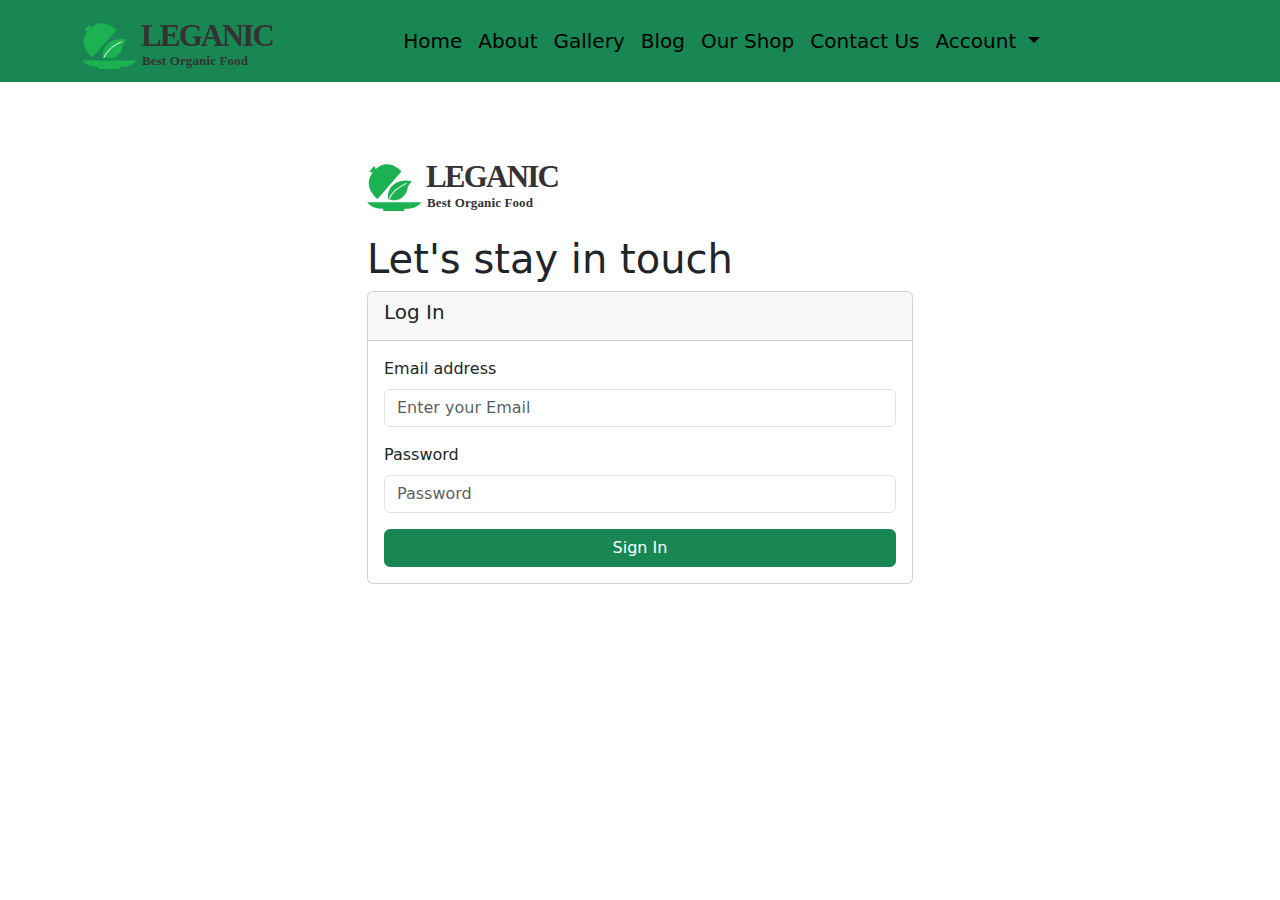
==== pages/signIn/signIn.html @ 15311d99 "I have createde signUp and signIn forms" ====
<!DOCTYPE html>
<html lang="en">
  <head>
    <meta charset="UTF-8" />
    <meta name="viewport" content="width=device-width, initial-scale=1.0" />
    <title>signIn</title>
    <link
      href="https://cdn.jsdelivr.net/npm/bootstrap@5.3.3/dist/css/bootstrap.min.css"
      rel="stylesheet"
      integrity="sha384-QWTKZyjpPEjISv5WaRU9OFeRpok6YctnYmDr5pNlyT2bRjXh0JMhjY6hW+ALEwIH"
      crossorigin="anonymous"
    />
    <script
      src="https://cdn.jsdelivr.net/npm/bootstrap@5.3.3/dist/js/bootstrap.bundle.min.js"
      integrity="sha384-YvpcrYf0tY3lHB60NNkmXc5s9fDVZLESaAA55NDzOxhy9GkcIdslK1eN7N6jIeHz"
      crossorigin="anonymous"
    ></script>
  </head>
  <body>
    <!-- header -->
    <nav class="navbar navbar-expand-lg sticky-top bg-success m-0">
      <div class="container">
        <a class="navbar-brand" href="/index.html"
          ><img src="../../images/logo-b.svg" alt=""
        /></a>
        <button
          class="navbar-toggler"
          type="button"
          data-bs-toggle="collapse"
          data-bs-target="#navbarSupportedContent"
          aria-controls="navbarSupportedContent"
          aria-expanded="false"
          aria-label="Toggle navigation"
        >
          <span class="navbar-toggler-icon"></span>
        </button>
        <div class="collapse navbar-collapse" id="navbarSupportedContent">
          <ul class="navbar-nav m-auto mb-2 mb-lg-0">
            <li class="nav-item">
              <a
                class="nav-link active fs-5 fw-normal"
                aria-current="page"
                href="#"
                >Home</a
              >
            </li>
            <li class="nav-item">
              <a class="nav-link active fs-5 fw-normal" href="#">About</a>
            </li>
            <li class="nav-item">
              <a class="nav-link active fs-5 fw-normal" href="#">Gallery</a>
            </li>
            <li class="nav-item">
              <a class="nav-link active fs-5 fw-normal" href="#">Blog</a>
            </li>
            <li class="nav-item">
              <a class="nav-link active fs-5 fw-normal" href="#">Our Shop</a>
            </li>
            <li class="nav-item">
              <a class="nav-link active fs-5 fw-normal" aria-disabled="true"
                >Contact Us</a
              >
            </li>
            <li class="nav-item dropdown">
              <a
                class="nav-link active fs-5 fw-normal dropdown-toggle"
                href="#"
                role="button"
                data-bs-toggle="dropdown"
                aria-expanded="false "
              >
                Account
              </a>
              <ul class="dropdown-menu dropdown-menu-dark">
                <li>
                  <a class="dropdown-item" href="/pages/signUp/signUp.html"
                    >Register</a
                  >
                </li>
                <li>
                  <a class="dropdown-item" href="/pages/signIn/signIn.html">Login</a>
                </li>
              </ul>
            </li>
          </ul>
          <div class="d-flex" role="search">
            <iconify-icon class="fs-3 fw-bold" icon="fa:search"></iconify-icon>
            <iconify-icon
              class="mx-4 fs-2 fw-bold"
              icon="lsicon:shopping-cart-outline"
            ></iconify-icon>
            <iconify-icon
              class="fs-2 fw-bold"
              icon="material-symbols:menu"
            ></iconify-icon>
          </div>
        </div>
      </div>
    </nav>


    <div class="container">
      <div class="row justify-content-center mt-5">
        <div class="col-12 col-md-6 col-sm-8">
          <img class="my-4" src="../../images/logo-b.svg" alt="">
          <h1>Let's stay in touch</h1>
          <div class="card">
            <div class="card-header">
              <h5 class="card-title">Log In</h5>
            </div>
            <div class="card-body">
              <form>
              <div class="mb-3">
                <label for="exampleInputEmail1" class="form-label">Email address</label>
                <input type="email" class="form-control" id="inputEmail" aria-describedby="emailHelp" placeholder="Enter your Email"/>
              </div>
              <div class="mb-3">
                <label for="exampleInputPassword1" class="form-label">Password</label>
                <input
                  type="password" class="form-control" id="inputPassword" placeholder="Password" />
              </div>
              <button id="signInDetail" type="submit" class="btn btn-success w-100">Sign In</button>
             </form>
            </div>
          </div>
        </div>
    </div>
  </div>
    <script src="../signIn/signIn.js"></script>
 </body>
</html>
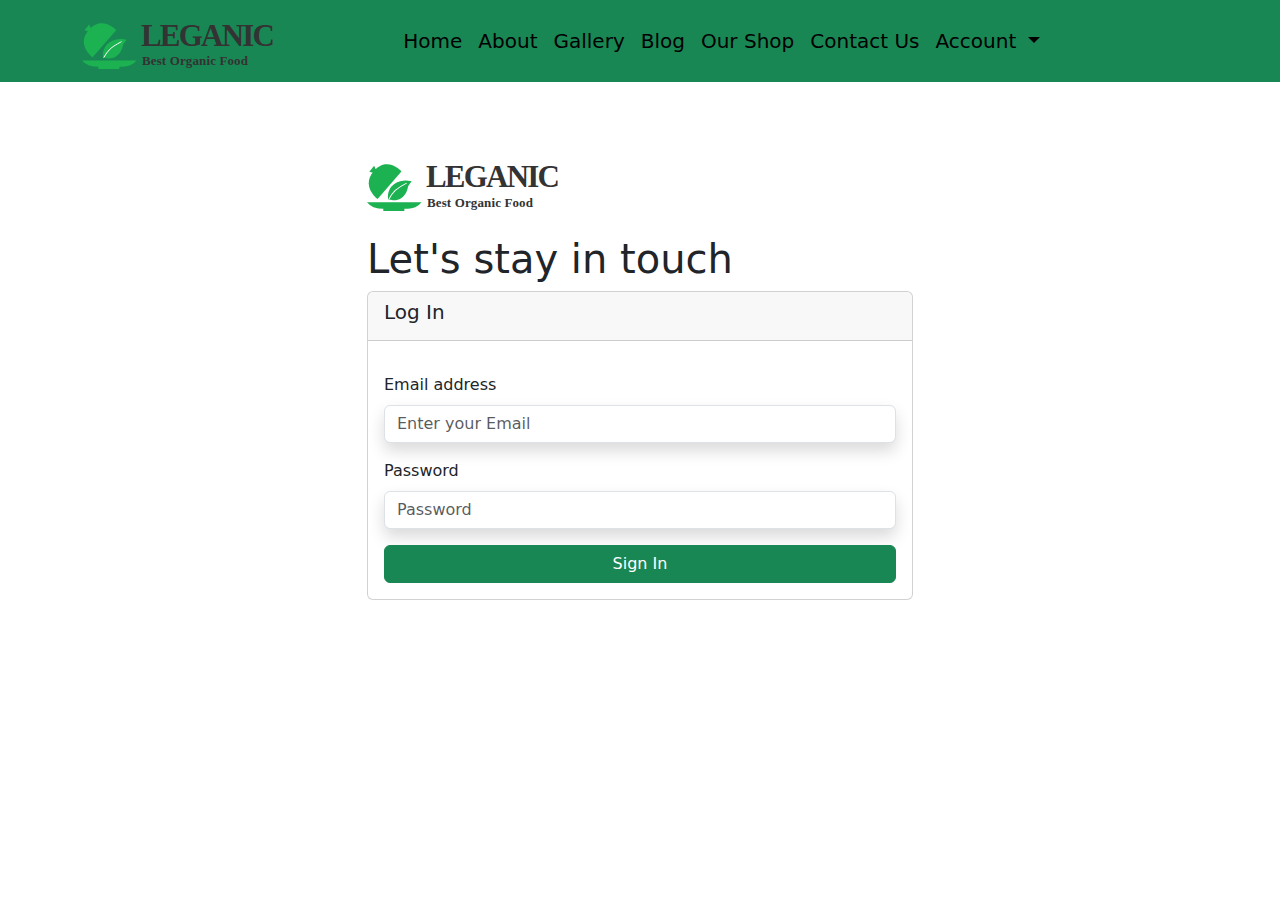
==== commit eb45d777: "I have completed the addToCart functionality" ====
--- a/pages/signIn/signIn.html
+++ b/pages/signIn/signIn.html
@@ -110,14 +110,14 @@
             </div>
             <div class="card-body">
               <form>
-              <div class="mb-3">
-                <label for="exampleInputEmail1" class="form-label">Email address</label>
-                <input type="email" class="form-control" id="inputEmail" aria-describedby="emailHelp" placeholder="Enter your Email"/>
+              <div class="my-3">
+                <label for="" class="form-label">Email address</label>
+                <input type="email" class="form-control shadow" id="inputEmail" placeholder="Enter your Email"/>
               </div>
               <div class="mb-3">
-                <label for="exampleInputPassword1" class="form-label">Password</label>
+                <label for="" class="form-label">Password</label>
                 <input
-                  type="password" class="form-control" id="inputPassword" placeholder="Password" />
+                  type="password" class="form-control shadow" id="inputPassword" placeholder="Password" />
               </div>
               <button id="signInDetail" type="submit" class="btn btn-success w-100">Sign In</button>
              </form>
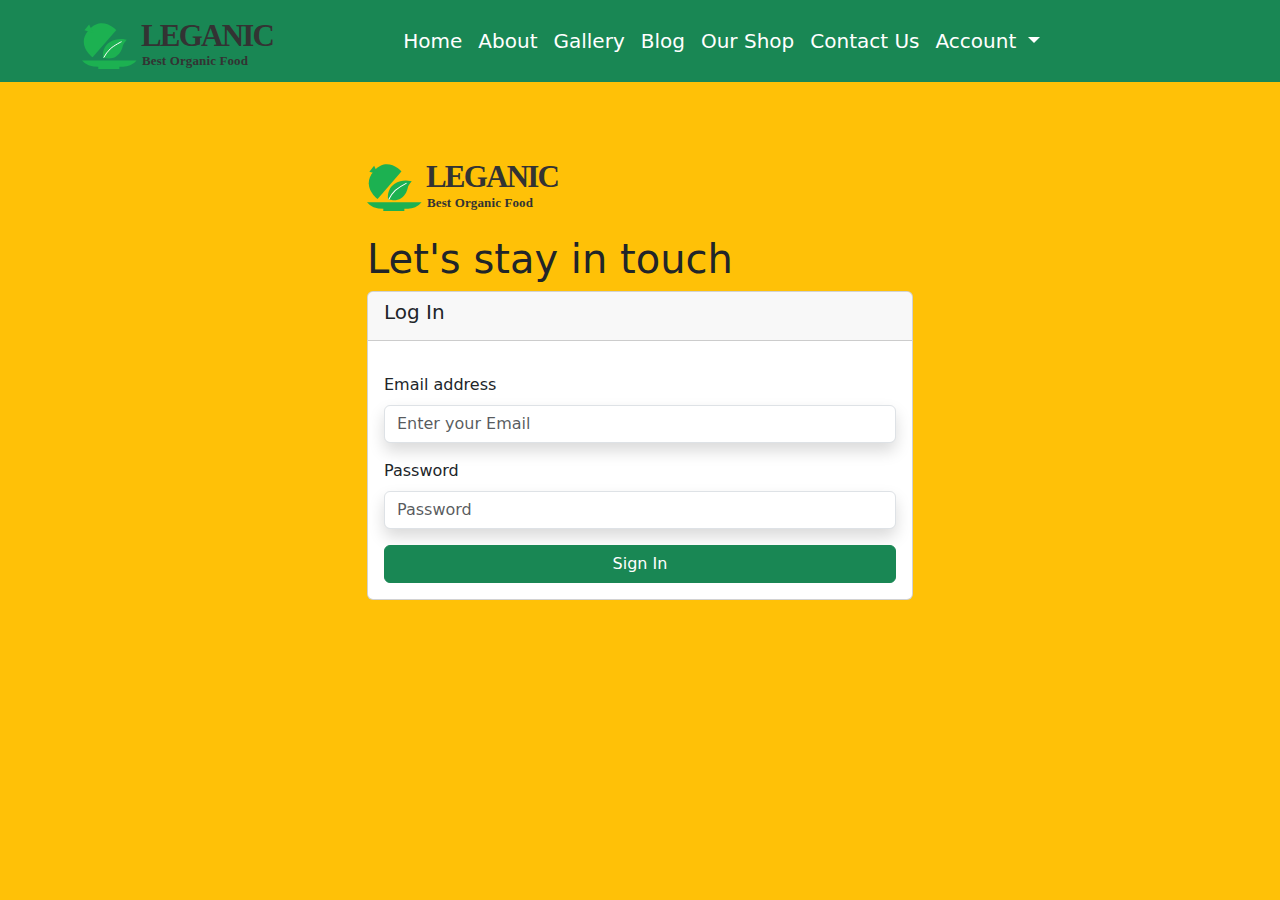
==== commit 01f8bce8: "I have completed the all project" ====
--- a/pages/signIn/signIn.html
+++ b/pages/signIn/signIn.html
@@ -16,7 +16,7 @@
       crossorigin="anonymous"
     ></script>
   </head>
-  <body>
+  <body class="m-0 p-0 bg-warning">
     <!-- header -->
     <nav class="navbar navbar-expand-lg sticky-top bg-success m-0">
       <div class="container">
@@ -38,32 +38,32 @@
           <ul class="navbar-nav m-auto mb-2 mb-lg-0">
             <li class="nav-item">
               <a
-                class="nav-link active fs-5 fw-normal"
+                class="nav-link active fs-5 fw-normal text-white"
                 aria-current="page"
                 href="#"
                 >Home</a
               >
             </li>
             <li class="nav-item">
-              <a class="nav-link active fs-5 fw-normal" href="#">About</a>
+              <a class="nav-link active fs-5 fw-normal text-white" href="#">About</a>
             </li>
             <li class="nav-item">
-              <a class="nav-link active fs-5 fw-normal" href="#">Gallery</a>
+              <a class="nav-link active fs-5 fw-normal text-white" href="#">Gallery</a>
             </li>
             <li class="nav-item">
-              <a class="nav-link active fs-5 fw-normal" href="#">Blog</a>
+              <a class="nav-link active fs-5 fw-normal text-white" href="#">Blog</a>
             </li>
             <li class="nav-item">
-              <a class="nav-link active fs-5 fw-normal" href="#">Our Shop</a>
+              <a class="nav-link active fs-5 fw-normal text-white" href="#">Our Shop</a>
             </li>
             <li class="nav-item">
-              <a class="nav-link active fs-5 fw-normal" aria-disabled="true"
+              <a class="nav-link active fs-5 fw-normal text-white" aria-disabled="true"
                 >Contact Us</a
               >
             </li>
             <li class="nav-item dropdown">
               <a
-                class="nav-link active fs-5 fw-normal dropdown-toggle"
+                class="nav-link active fs-5 fw-normal dropdown-toggle text-white"
                 href="#"
                 role="button"
                 data-bs-toggle="dropdown"
